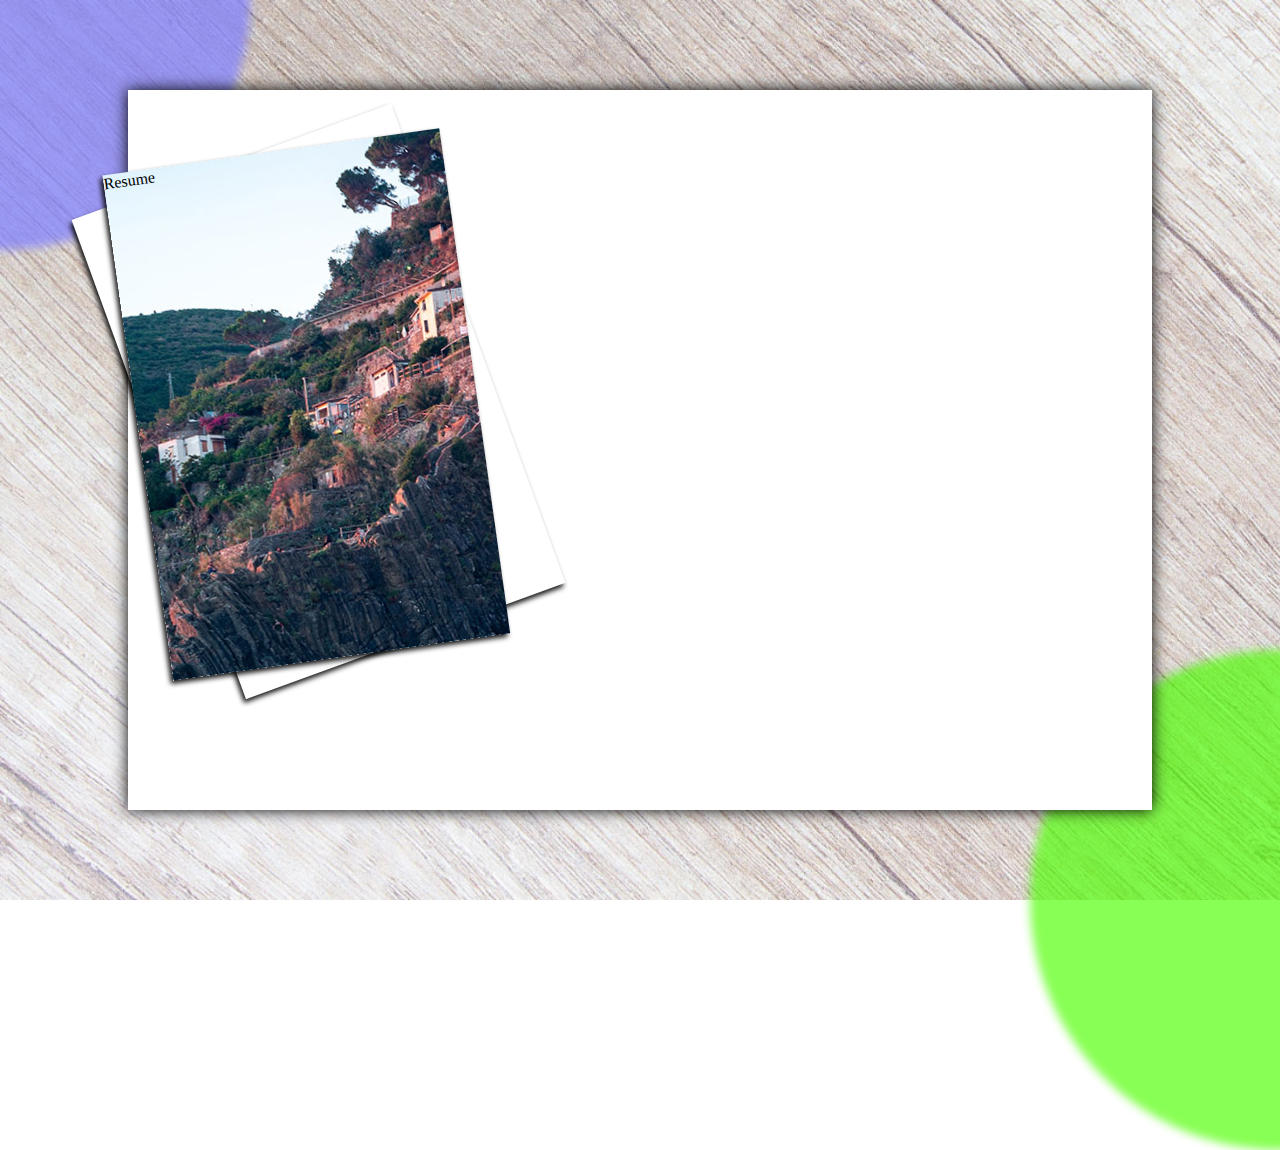
==== My_resume/index.html @ 9a91333e "First steps" ====
﻿<!document html>
<html>
    <head>
        <meta charset="utf-8">
        <title>Resume</title>
        <link rel="stylesheet" href="style.css">
    </head>
    <body>
        <div class="first-circle"></div>
        <div class="second-circle"></div>
        <div class="panel">
            <div class="sheet"></div>
            <div class="book">Resume</div>
        </div>
    </body>
</html>
---- My_resume/style.css ----
* {
    margin: 0;
    padding: 0;
    font-family: Verdana;
}

body {
    display: flex;
    justify-content: center;
    align-items: center;
    min-height: 100vh;
    background: url(floor.jpg);
    /*background: #ffffff;*/
    background-attachment: fixed;
    background-size: cover;
}

.first-circle {
    position: absolute;
    top: -250px;
    left: -250px;
    width: 500px;
    height: 500px;
    background: rgba(128, 128, 255, 0.726);
    border-radius: 500px;
    z-index:-100;
    filter: blur(5px);
}

@media (max-width : 600px)
{
    .first-circle {
        position: absolute;
        top: -50px;
        left: -50px;
        width: 100px;
        height: 100px;
        background: #83a7c956;
        border-radius: 100px;
        z-index:-100;
    }
}

.second-circle {
    position: absolute;
    top: 100%;
    left: 100%;
    margin-left: -250px;
    margin-top: -250px;
    width: 500px;
    height: 500px;
    background: #4dff00ab;
    filter: blur(5px);
    border-radius: 500px;
    z-index: -100;
}

.panel {
    position: absolute;
    top: 10%;
    left: 10%;
    width: 80%;
    height: 80%;
    background: #ffffff;
    box-shadow: 0 0 15px;
    z-index: 1;
}

.book {
    position: absolute;
    top: 0;
    width: 340px;
    height: 510px;
    background: url(bg.jpg);
    transform: rotate(-8deg) translate(0px, 60px);
    box-shadow: -3px 3px 5px rgba(0, 0, 0, 0.9);
    transition: 0.5s;
}

.sheet {
    position: absolute;
    top: 0;
    width: 340px;
    height: 510px;
    background: #fff;
    transform: rotate(-20deg) translate(0px, 60px);
    box-shadow: -3px 3px 5px rgba(0, 0, 0, 0.9);
    transition: 0.5s;
}
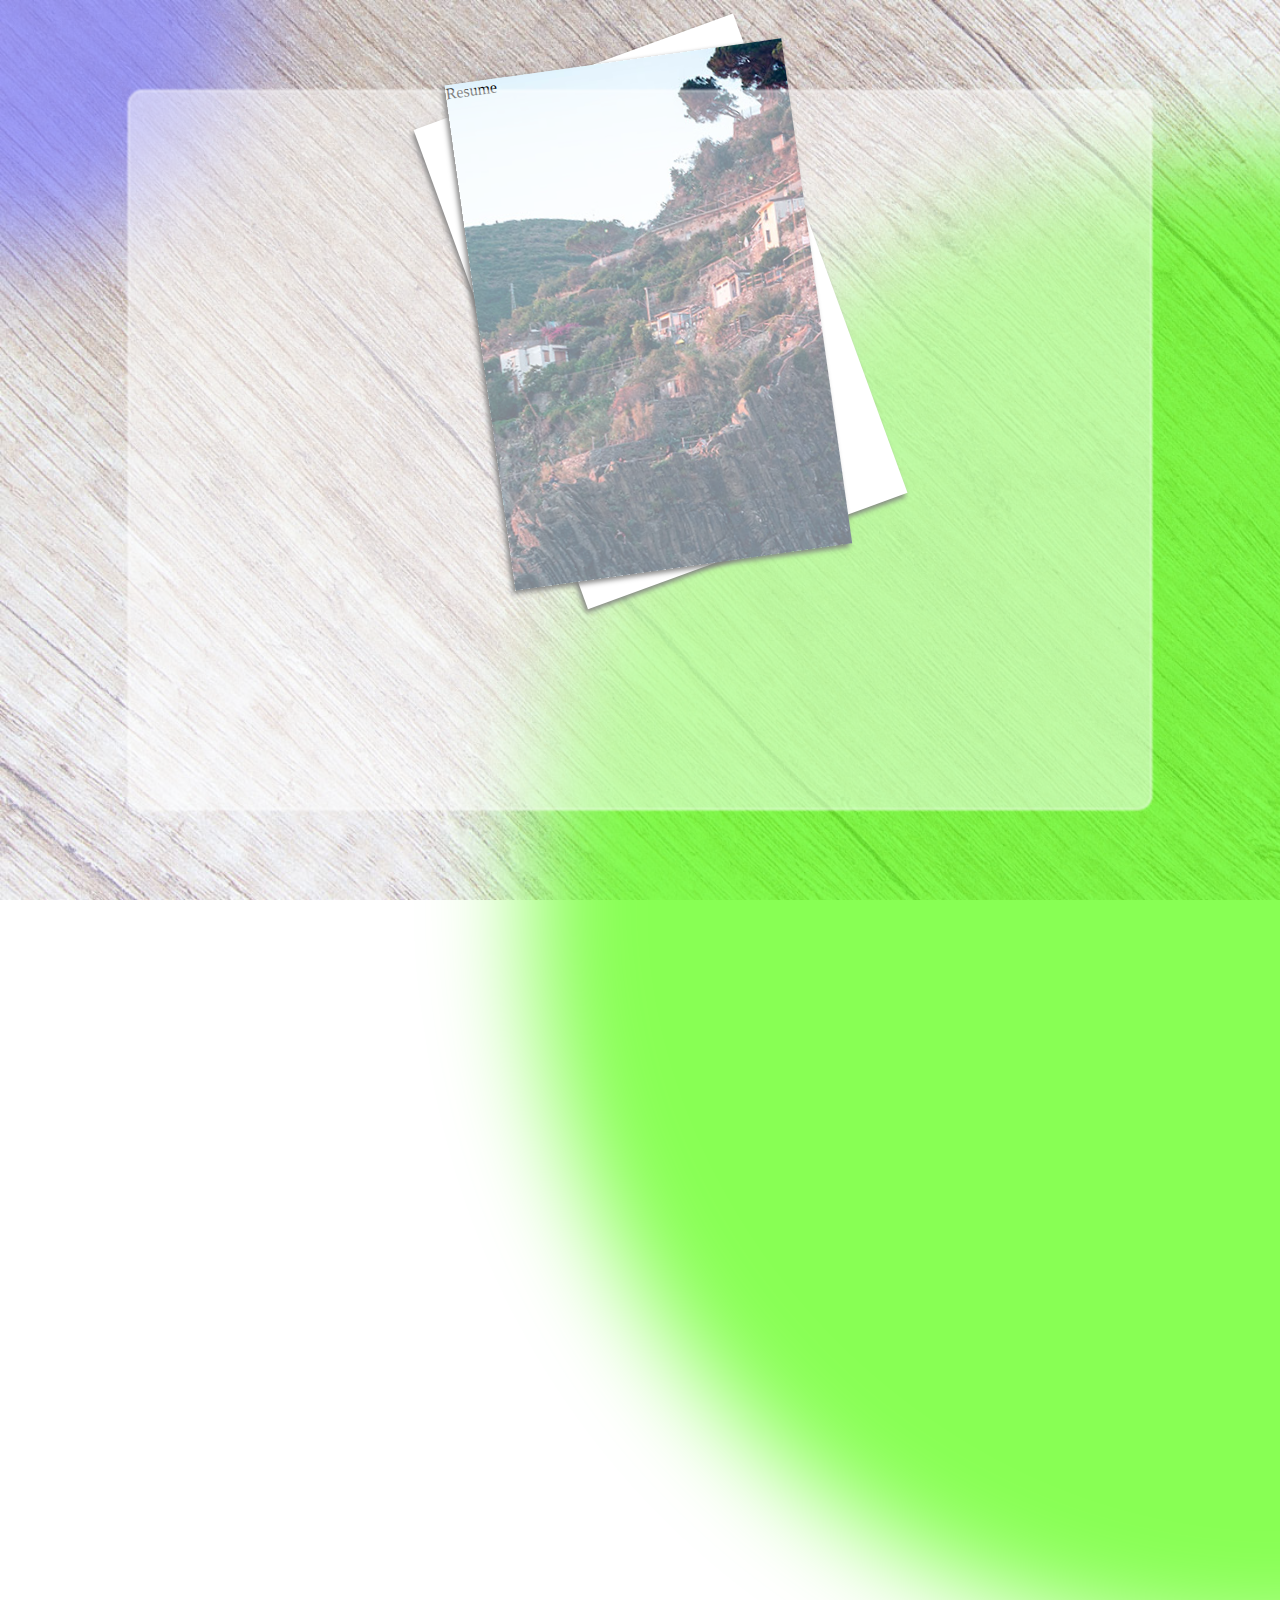
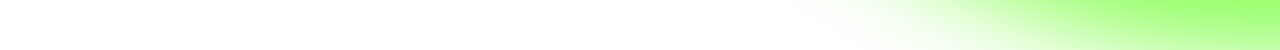
==== commit 3fb56a61: "Some blur effect in MyResume" ====
--- a/My_resume/index.html
+++ b/My_resume/index.html
@@ -8,9 +8,8 @@
     <body>
         <div class="first-circle"></div>
         <div class="second-circle"></div>
-        <div class="panel">
-            <div class="sheet"></div>
-            <div class="book">Resume</div>
-        </div>
-    </body>
+        <div class="panel"></div>
+        <div class="sheet"></div>
+        <div class="book">Resume</div>
+</body>
 </html>--- a/My_resume/style.css
+++ b/My_resume/style.css
@@ -24,7 +24,7 @@
     background: rgba(128, 128, 255, 0.726);
     border-radius: 500px;
     z-index:-100;
-    filter: blur(5px);
+    filter: blur(50px);
 }
 
 @media (max-width : 600px)
@@ -45,13 +45,13 @@
     position: absolute;
     top: 100%;
     left: 100%;
-    margin-left: -250px;
-    margin-top: -250px;
-    width: 500px;
-    height: 500px;
+    margin-left: -750px;
+    margin-top: -750px;
+    width: 1500px;
+    height: 1500px;
     background: #4dff00ab;
-    filter: blur(5px);
-    border-radius: 500px;
+    filter: blur(50px);
+    border-radius: 1500px;
     z-index: -100;
 }
 
@@ -61,9 +61,11 @@
     left: 10%;
     width: 80%;
     height: 80%;
-    background: #ffffff;
-    box-shadow: 0 0 15px;
+    background: #ffffff7F;
+    filter: blur(1px);
+    box-shadow: inset 0px 0px 0px 1px rgb(255, 255, 255);
     z-index: 1;
+    border-radius: 15px;
 }
 
 .book {
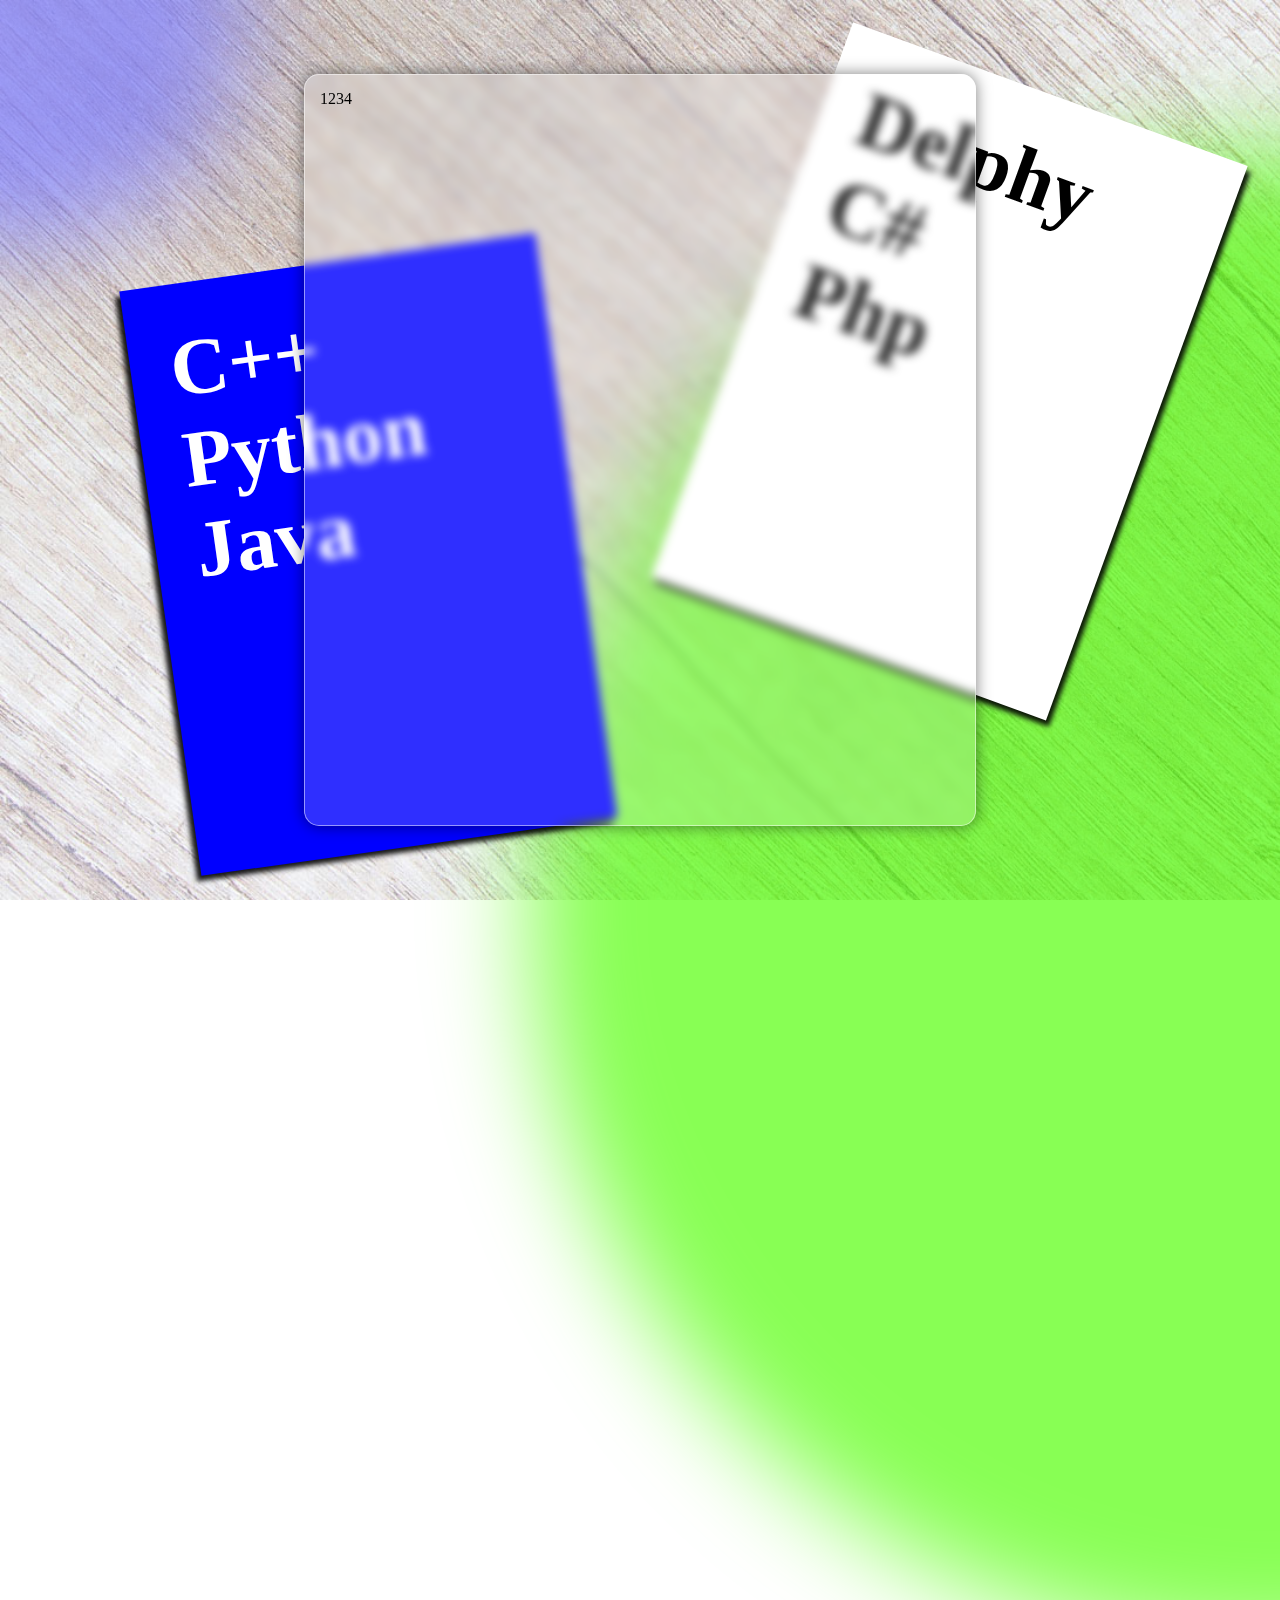
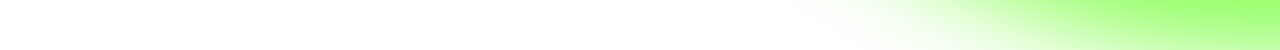
==== commit 19b07d68: "New addition style)" ====
--- a/My_resume/index.html
+++ b/My_resume/index.html
@@ -8,8 +8,8 @@
     <body>
         <div class="first-circle"></div>
         <div class="second-circle"></div>
-        <div class="panel"></div>
-        <div class="sheet"></div>
-        <div class="book">Resume</div>
+        <div class="panel">1234</div>
+        <div class="sheet"><b>Delphy</b></br><b>C#</b></br><b>Php</b></div>
+        <div class="book"><b>C++</b></br><b>Python</b></br><b>Java</b></div>
 </body>
 </html>--- a/My_resume/style.css
+++ b/My_resume/style.css
@@ -9,10 +9,11 @@
     justify-content: center;
     align-items: center;
     min-height: 100vh;
-    background: url(floor.jpg);
+    background: url(Imgs/floor.jpg);
     /*background: #ffffff;*/
     background-attachment: fixed;
     background-size: cover;
+    overflow: hidden;
 }
 
 .first-circle {
@@ -57,35 +58,43 @@
 
 .panel {
     position: absolute;
-    top: 10%;
-    left: 10%;
-    width: 80%;
+    /*top: 10%;*/
+    /*left: 10%;*/
+    width: 50%;
     height: 80%;
-    background: #ffffff7F;
-    filter: blur(1px);
-    box-shadow: inset 0px 0px 0px 1px rgb(255, 255, 255);
+    background: #ffffff2F;
+    backdrop-filter: blur(5px);
+    box-shadow: 0 0 15px rgba(0, 0, 0, 0.5);
+    border: 1px solid rgba(255, 255, 255, 0.5);
     z-index: 1;
     border-radius: 15px;
+    padding: 15px;
 }
 
 .book {
     position: absolute;
-    top: 0;
+    top: 200px;
+    left: 150px;
     width: 340px;
     height: 510px;
-    background: url(bg.jpg);
+    background: #0000FF;
     transform: rotate(-8deg) translate(0px, 60px);
-    box-shadow: -3px 3px 5px rgba(0, 0, 0, 0.9);
-    transition: 0.5s;
+    box-shadow: -5px 5px 5px rgba(0, 0, 0, 0.9);
+    font-size: 80px;
+    padding: 40px;
+    color: #FFFFFF;
 }
 
 .sheet {
     position: absolute;
-    top: 0;
+    top: 20px;
+    left: 760px;
     width: 340px;
     height: 510px;
     background: #fff;
-    transform: rotate(-20deg) translate(0px, 60px);
-    box-shadow: -3px 3px 5px rgba(0, 0, 0, 0.9);
-    transition: 0.5s;
+    transform: rotate(20deg) translate(0px, 60px);
+    box-shadow: 5px 5px 5px rgba(0, 0, 0, 0.9);
+    font-size: 80px;
+    padding: 40px;
+    color: #000000;
 }
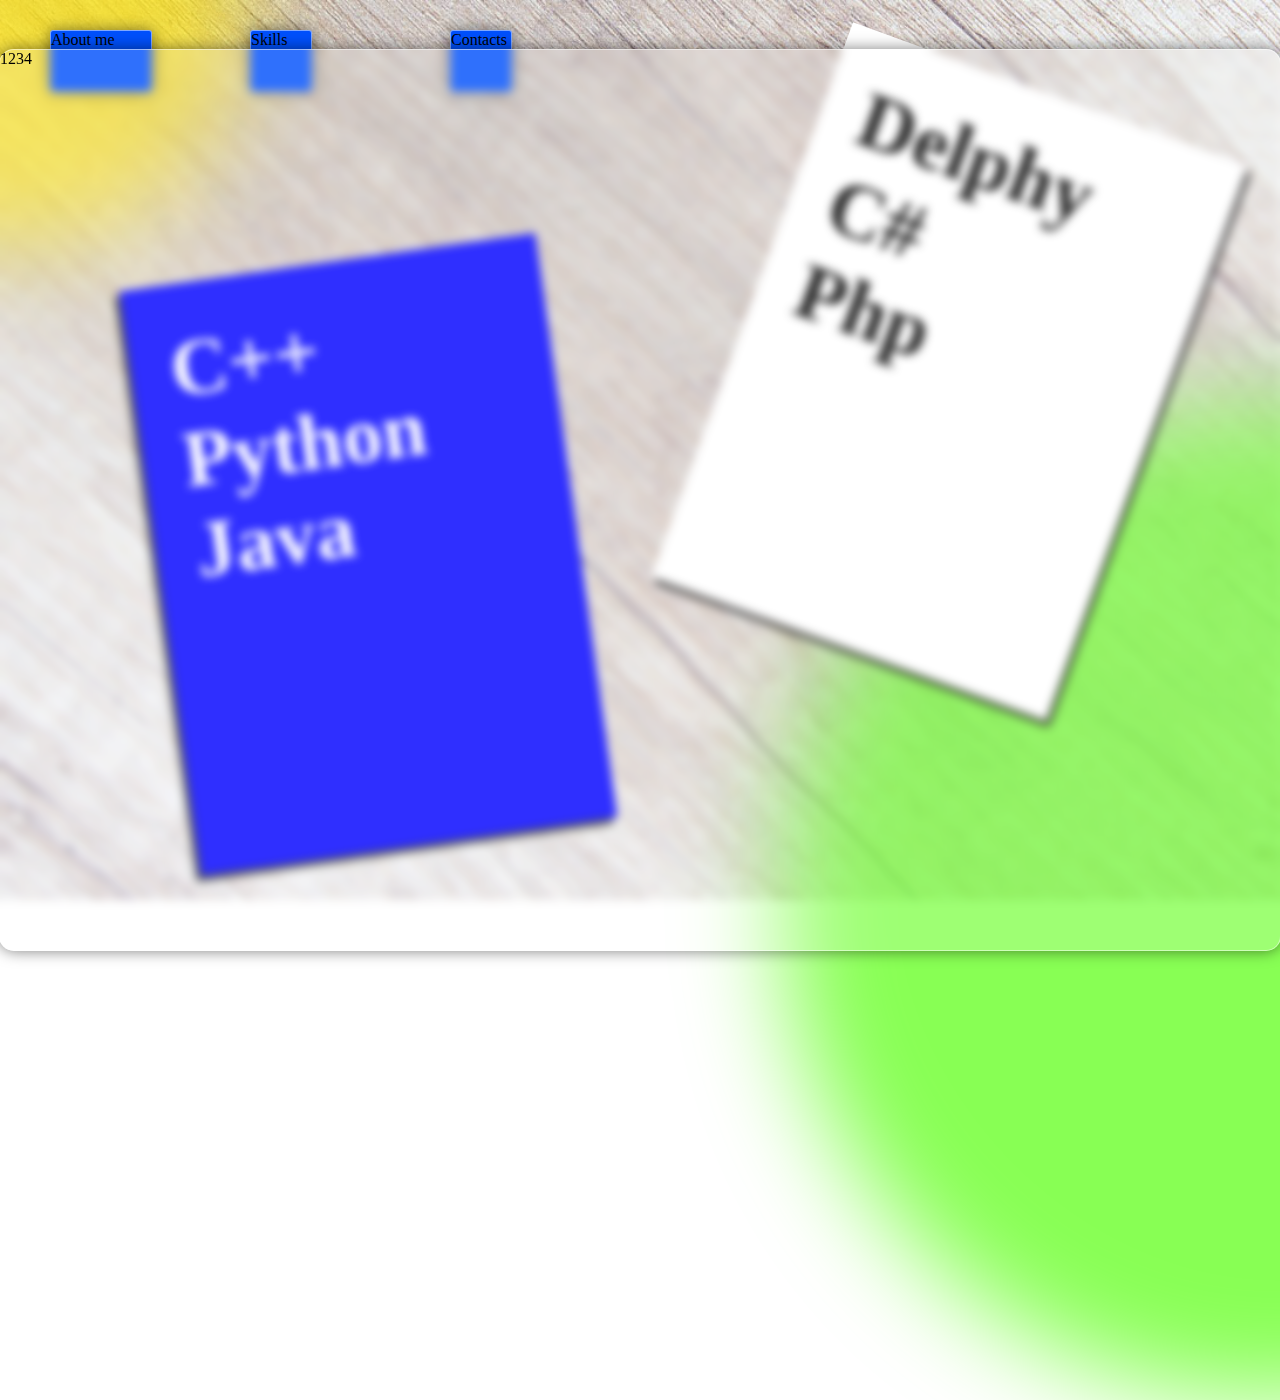
==== commit 7beddcda: "3D-text new look" ====
--- a/My_resume/index.html
+++ b/My_resume/index.html
@@ -11,5 +11,10 @@
         <div class="panel">1234</div>
         <div class="sheet"><b>Delphy</b></br><b>C#</b></br><b>Php</b></div>
         <div class="book"><b>C++</b></br><b>Python</b></br><b>Java</b></div>
+        <div class="buttons">
+            <div class="button">About me</div>
+            <div class="button">Skills</div>
+            <div class="button">Contacts</div>
+        </div>
 </body>
 </html>--- a/My_resume/style.css
+++ b/My_resume/style.css
@@ -22,7 +22,7 @@
     left: -250px;
     width: 500px;
     height: 500px;
-    background: rgba(128, 128, 255, 0.726);
+    background: rgba(252, 227, 8, 0.726);
     border-radius: 500px;
     z-index:-100;
     filter: blur(50px);
@@ -46,13 +46,13 @@
     position: absolute;
     top: 100%;
     left: 100%;
-    margin-left: -750px;
-    margin-top: -750px;
-    width: 1500px;
-    height: 1500px;
+    margin-left: -500px;
+    margin-top: -500px;
+    width: 1000px;
+    height: 1000px;
     background: #4dff00ab;
     filter: blur(50px);
-    border-radius: 1500px;
+    border-radius: 1000px;
     z-index: -100;
 }
 
@@ -60,15 +60,41 @@
     position: absolute;
     /*top: 10%;*/
     /*left: 10%;*/
-    width: 50%;
-    height: 80%;
+    margin-top: 100px;
+    width: 100%;
+    height: 100%;
     background: #ffffff2F;
     backdrop-filter: blur(5px);
     box-shadow: 0 0 15px rgba(0, 0, 0, 0.5);
     border: 1px solid rgba(255, 255, 255, 0.5);
     z-index: 1;
     border-radius: 15px;
-    padding: 15px;
+}
+
+.button{
+    position: absolute;
+    width: 60px;
+    height: 60px;
+    top: 30px;
+    background: #0050fc;
+    box-shadow: 0 0 15px rgba(0, 0, 0, 0.5);
+    border: 1px solid rgba(255, 255, 255, 0.5);
+    z-index: 0;
+    border-radius: 3px;
+    user-select: none;
+}
+
+.button:nth-child(1){
+    left: 50px;
+    width: 100px;
+}
+
+.button:nth-child(2){
+    left: 250px;
+}
+
+.button:nth-child(3){
+    left: 450px;
 }
 
 .book {
@@ -83,6 +109,7 @@
     font-size: 80px;
     padding: 40px;
     color: #FFFFFF;
+    user-select: none;
 }
 
 .sheet {
@@ -97,4 +124,5 @@
     font-size: 80px;
     padding: 40px;
     color: #000000;
+    user-select: none;
 }
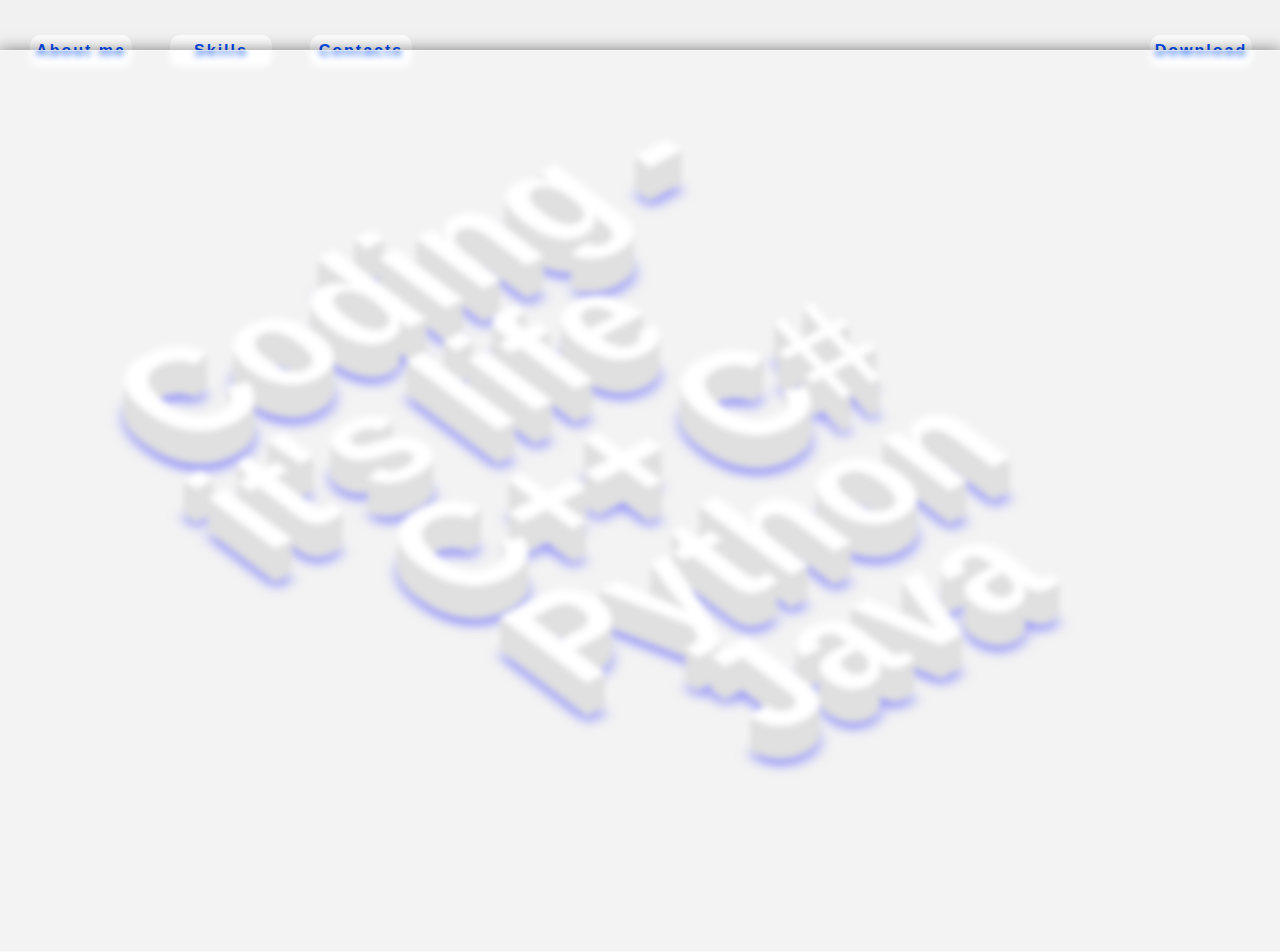
==== commit 991b9aa8: "MyResume updated" ====
--- a/My_resume/index.html
+++ b/My_resume/index.html
@@ -6,15 +6,37 @@
         <link rel="stylesheet" href="style.css">
     </head>
     <body>
-        <div class="first-circle"></div>
-        <div class="second-circle"></div>
-        <div class="panel">1234</div>
-        <div class="sheet"><b>Delphy</b></br><b>C#</b></br><b>Php</b></div>
-        <div class="book"><b>C++</b></br><b>Python</b></br><b>Java</b></div>
+        <div id="text" data-text="Coding - it's life &nbsp&nbsp&nbsp&nbsp C++ C# Python Java">
+            Coding - it's life &nbsp&nbsp&nbsp&nbsp C++ C# Python Java
+        </div>
+        <!--<div class="first-circle"></div>
+        <div class="second-circle"></div>-->
+        <div class="panel"></div>
+        <!-- <div class="sheet"><b>Delphy</b></br><b>C#</b></br><b>Php</b></div>
+        <div class="book"><b>C++</b></br><b>Python</b></br><b>Java</b></div>-->
         <div class="buttons">
             <div class="button">About me</div>
             <div class="button">Skills</div>
             <div class="button">Contacts</div>
+            <div class="button">Download</div>
         </div>
+            
+        <script type="text/javascript">
+            
+            var text = document.getElementById("text");
+            var shadow = "";
+            for(var i = 0; i < 30; i++)
+                shadow += (shadow ? ", " : "") + -i * 1 + "px " + i * 1 + "px 0 #D9D9D9";
+            text.style.textShadow = shadow;
+
+            var buttons = document.getElementsByClassName("button");
+            for(var i = 0; i < buttons.length; i++)
+                buttons[i].addEventListener("click", function(){
+                    var buttons = document.getElementsByClassName("button active");
+                    for(var i = 0; i < buttons.length; i++)
+                        buttons[i].classList.toggle("active");
+                    this.classList.toggle("active");
+                });
+        </script>
 </body>
 </html>--- a/My_resume/style.css
+++ b/My_resume/style.css
@@ -1,7 +1,7 @@
 * {
     margin: 0;
     padding: 0;
-    font-family: Verdana;
+    font-family:    'Poppins', sans-serif;
 }
 
 body {
@@ -9,11 +9,41 @@
     justify-content: center;
     align-items: center;
     min-height: 100vh;
-    background: url(Imgs/floor.jpg);
-    /*background: #ffffff;*/
+    /*background: url(Imgs/floor.jpg);*/
+    background:#f1f1f1;
     background-attachment: fixed;
     background-size: cover;
     overflow: hidden;
+}
+
+#text{
+    position: absolute;
+    color: #fff;
+    font-weight: 700;
+    min-width: 800px;
+    max-width: 800px;
+    font-size: 9em;
+    line-height: 0.92em;
+    letter-spacing: 2px;
+    text-align: center;
+    user-select: none;
+    transform: rotate( -28deg) skewX(25deg);
+    margin-left: 0px;
+    margin-top: 0px;
+    z-index: -10;
+}
+
+#text::before{
+    content: attr(data-text);
+    position: absolute;
+    top: 35px;
+    left: -35px;
+    min-width: 800px;
+    max-width: 800px;
+    color: rgba(0, 0, 255, 0.5);
+    text-shadow: none;
+    filter: blur(6px);
+    z-index: -11;
 }
 
 .first-circle {
@@ -60,41 +90,74 @@
     position: absolute;
     /*top: 10%;*/
     /*left: 10%;*/
-    margin-top: 100px;
     width: 100%;
     height: 100%;
+    top: 50px;    
     background: #ffffff2F;
-    backdrop-filter: blur(5px);
+    backdrop-filter: blur(3px);
     box-shadow: 0 0 15px rgba(0, 0, 0, 0.5);
     border: 1px solid rgba(255, 255, 255, 0.5);
     z-index: 1;
-    border-radius: 15px;
 }
 
 .button{
     position: absolute;
-    width: 60px;
-    height: 60px;
-    top: 30px;
-    background: #0050fc;
-    box-shadow: 0 0 15px rgba(0, 0, 0, 0.5);
+    width: 100px;
+    height: 30px;
+    top: 35px;
+    background: #FFFFFF;
+    color: #0050fc;
     border: 1px solid rgba(255, 255, 255, 0.5);
     z-index: 0;
     border-radius: 3px;
+    display: flex;
     user-select: none;
+    justify-content: center;
+    align-items: center;
+    text-align: center;
+    font-weight: 700;
+    font-size: 1em;
+    line-height: 0.92em;
+    letter-spacing: 2px;
+    border-radius: 10px;
+    text-shadow: #f1f1f1;
+    cursor: pointer;
+    transition: top 0.5s, z-index 0.0s, transform 0.5s;
+    transition-delay: 0.5s, 0.5s, 0.0s;
+}
+.button:hover:not(.active){
+    top: 15px;
+    box-shadow: 0 0 15px rgba(0, 0, 255, 0.5);
+    transition-delay: 0.0s, 0.5s, 0.5s;
+    transform: translateY(20px);
+    z-index: 2;
+}
+
+.button.active{
+    top: 15px;
+    transform: translateY(20px);
+    transition-delay: 0.0s, 0.5s, 0.5s;
+    background: #0000FF;
+    color: #FFFFFF;
+    box-shadow: 0 0 5px rgba(0, 0, 0, 0.5);
+    z-index: 2;
 }
 
 .button:nth-child(1){
-    left: 50px;
-    width: 100px;
+    left: 30px;
 }
 
 .button:nth-child(2){
-    left: 250px;
+    left: 170px;
 }
 
 .button:nth-child(3){
-    left: 450px;
+    left: 310px;
+}
+
+.button:nth-child(4){
+    left: 100%;
+    margin-left: -130px;
 }
 
 .book {
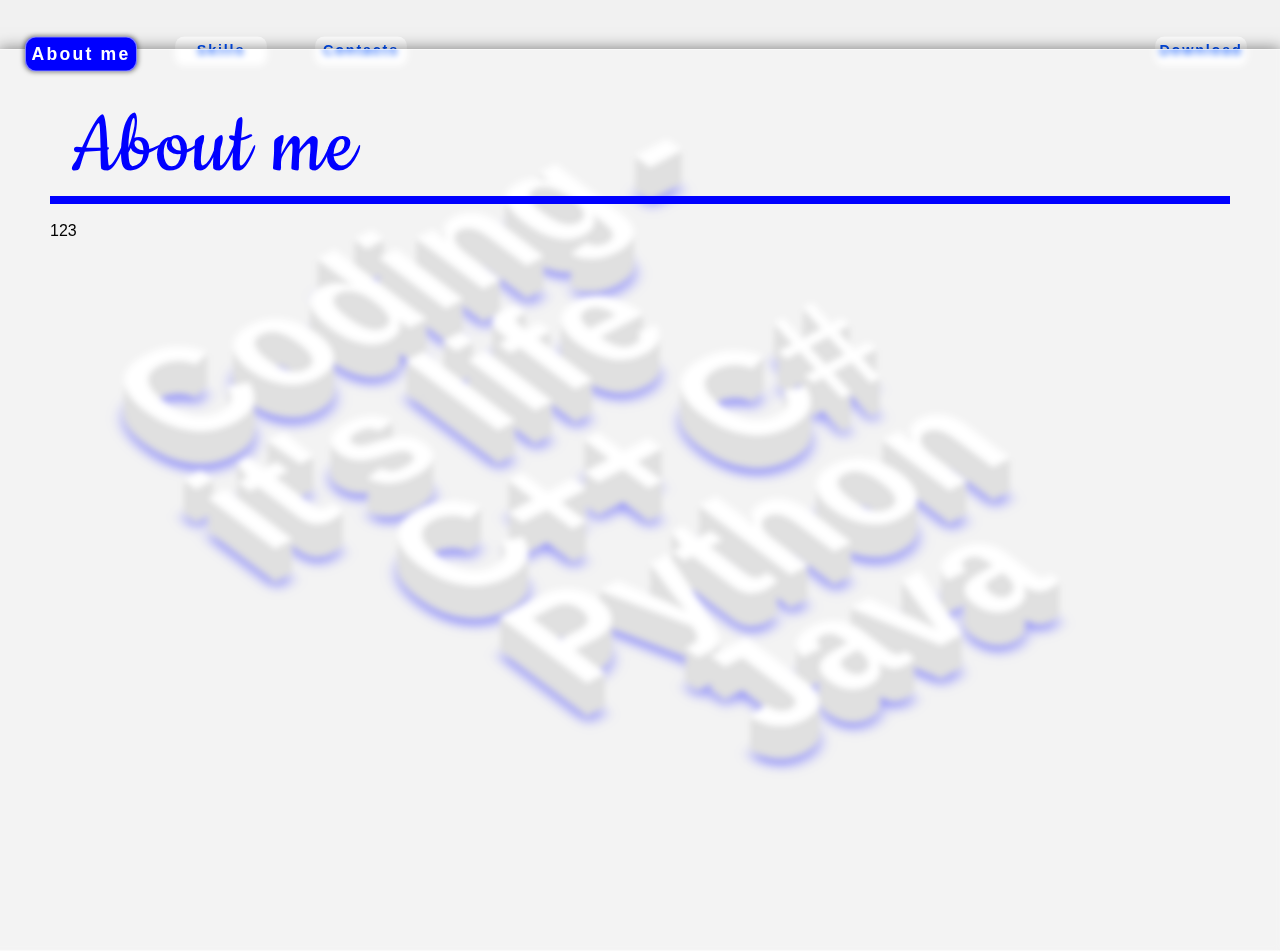
==== commit b2dbdb64: "Page and button functionality added" ====
--- a/My_resume/index.html
+++ b/My_resume/index.html
@@ -9,34 +9,19 @@
         <div id="text" data-text="Coding - it's life &nbsp&nbsp&nbsp&nbsp C++ C# Python Java">
             Coding - it's life &nbsp&nbsp&nbsp&nbsp C++ C# Python Java
         </div>
-        <!--<div class="first-circle"></div>
-        <div class="second-circle"></div>-->
-        <div class="panel"></div>
-        <!-- <div class="sheet"><b>Delphy</b></br><b>C#</b></br><b>Php</b></div>
-        <div class="book"><b>C++</b></br><b>Python</b></br><b>Java</b></div>-->
         <div class="buttons">
-            <div class="button">About me</div>
-            <div class="button">Skills</div>
-            <div class="button">Contacts</div>
-            <div class="button">Download</div>
+            <div class="button" order="0">About me</div>
+            <div class="button" order="1">Skills</div>
+            <div class="button" order="2">Contacts</div>
+            <div class="button" order="3">Download</div>
+        </div>
+        <div class="panel">
+            <div class="page"><h1>&nbspAbout me</h1><br>123</div>
+            <div class="page"><h1>&nbspSkills</h1></div>
+            <div class="page"><h1>&nbspContacts</h1></div>
+            <div class="page"><h1>&nbspDownload</h1></div>
         </div>
             
-        <script type="text/javascript">
-            
-            var text = document.getElementById("text");
-            var shadow = "";
-            for(var i = 0; i < 30; i++)
-                shadow += (shadow ? ", " : "") + -i * 1 + "px " + i * 1 + "px 0 #D9D9D9";
-            text.style.textShadow = shadow;
-
-            var buttons = document.getElementsByClassName("button");
-            for(var i = 0; i < buttons.length; i++)
-                buttons[i].addEventListener("click", function(){
-                    var buttons = document.getElementsByClassName("button active");
-                    for(var i = 0; i < buttons.length; i++)
-                        buttons[i].classList.toggle("active");
-                    this.classList.toggle("active");
-                });
-        </script>
-</body>
+        <script src="script.js"></script>
+    </body>
 </html>--- a/My_resume/style.css
+++ b/My_resume/style.css
@@ -1,3 +1,5 @@
+@import url('https://fonts.googleapis.com/css2?family=Allura&family=Cookie&display=swap');
+
 * {
     margin: 0;
     padding: 0;
@@ -46,44 +48,24 @@
     z-index: -11;
 }
 
-.first-circle {
-    position: absolute;
-    top: -250px;
-    left: -250px;
-    width: 500px;
-    height: 500px;
-    background: rgba(252, 227, 8, 0.726);
-    border-radius: 500px;
-    z-index:-100;
-    filter: blur(50px);
-}
-
-@media (max-width : 600px)
+@media (max-width : 800px)
 {
-    .first-circle {
+    #text {
         position: absolute;
-        top: -50px;
-        left: -50px;
-        width: 100px;
-        height: 100px;
-        background: #83a7c956;
-        border-radius: 100px;
-        z-index:-100;
+        color: #fff;
+        font-weight: 700;
+        min-width: 800px;
+        max-width: 800px;
+        font-size: 6em;
+        line-height: 0.92em;
+        letter-spacing: 2px;
+        text-align: center;
+        user-select: none;
+        transform: rotate( -28deg) skewX(25deg);
+        margin-left: 0px;
+        margin-top: 0px;
+        z-index: -10;
     }
-}
-
-.second-circle {
-    position: absolute;
-    top: 100%;
-    left: 100%;
-    margin-left: -500px;
-    margin-top: -500px;
-    width: 1000px;
-    height: 1000px;
-    background: #4dff00ab;
-    filter: blur(50px);
-    border-radius: 1000px;
-    z-index: -100;
 }
 
 .panel {
@@ -92,13 +74,15 @@
     /*left: 10%;*/
     width: 100%;
     height: 100%;
-    top: 50px;    
+    margin-top: 100px;
+    /*top: 50px;*/
     background: #ffffff2F;
     backdrop-filter: blur(3px);
     box-shadow: 0 0 15px rgba(0, 0, 0, 0.5);
     border: 1px solid rgba(255, 255, 255, 0.5);
     z-index: 1;
 }
+
 
 .button{
     position: absolute;
@@ -124,22 +108,24 @@
     cursor: pointer;
     transition: top 0.5s, z-index 0.0s, transform 0.5s;
     transition-delay: 0.5s, 0.5s, 0.0s;
+    transform: scale(0.9);
 }
+
 .button:hover:not(.active){
-    top: 15px;
+    top: 18px;
     box-shadow: 0 0 15px rgba(0, 0, 255, 0.5);
     transition-delay: 0.0s, 0.5s, 0.5s;
-    transform: translateY(20px);
+    transform: translateY(20px) scale(1.1, 1.1);
     z-index: 2;
 }
 
 .button.active{
-    top: 15px;
-    transform: translateY(20px);
+    top: 18px;
     transition-delay: 0.0s, 0.5s, 0.5s;
     background: #0000FF;
     color: #FFFFFF;
     box-shadow: 0 0 5px rgba(0, 0, 0, 0.5);
+    transform: translateY(20px) scale(1.1, 1.1);
     z-index: 2;
 }
 
@@ -160,32 +146,22 @@
     margin-left: -130px;
 }
 
-.book {
-    position: absolute;
-    top: 200px;
-    left: 150px;
-    width: 340px;
-    height: 510px;
-    background: #0000FF;
-    transform: rotate(-8deg) translate(0px, 60px);
-    box-shadow: -5px 5px 5px rgba(0, 0, 0, 0.9);
-    font-size: 80px;
-    padding: 40px;
-    color: #FFFFFF;
-    user-select: none;
+.page{
+    position: relative;
+    display: none;
+    border: 0px solid #000000;
+    margin: 50px 50px 10px 50px;
 }
 
-.sheet {
-    position: absolute;
-    top: 20px;
-    left: 760px;
-    width: 340px;
-    height: 510px;
-    background: #fff;
-    transform: rotate(20deg) translate(0px, 60px);
-    box-shadow: 5px 5px 5px rgba(0, 0, 0, 0.9);
-    font-size: 80px;
-    padding: 40px;
-    color: #000000;
+.page h1{
+    color: #0000FF;
+    font-weight: 70;
+    font-size: 6em;
+    line-height: 1.0em;
+    letter-spacing: 2px;
     user-select: none;
+    margin-left: 0px;
+    margin-top: 0px;
+    border-bottom: 8px solid #0000FF;
+    font-family: 'Cookie', cursive;
 }
